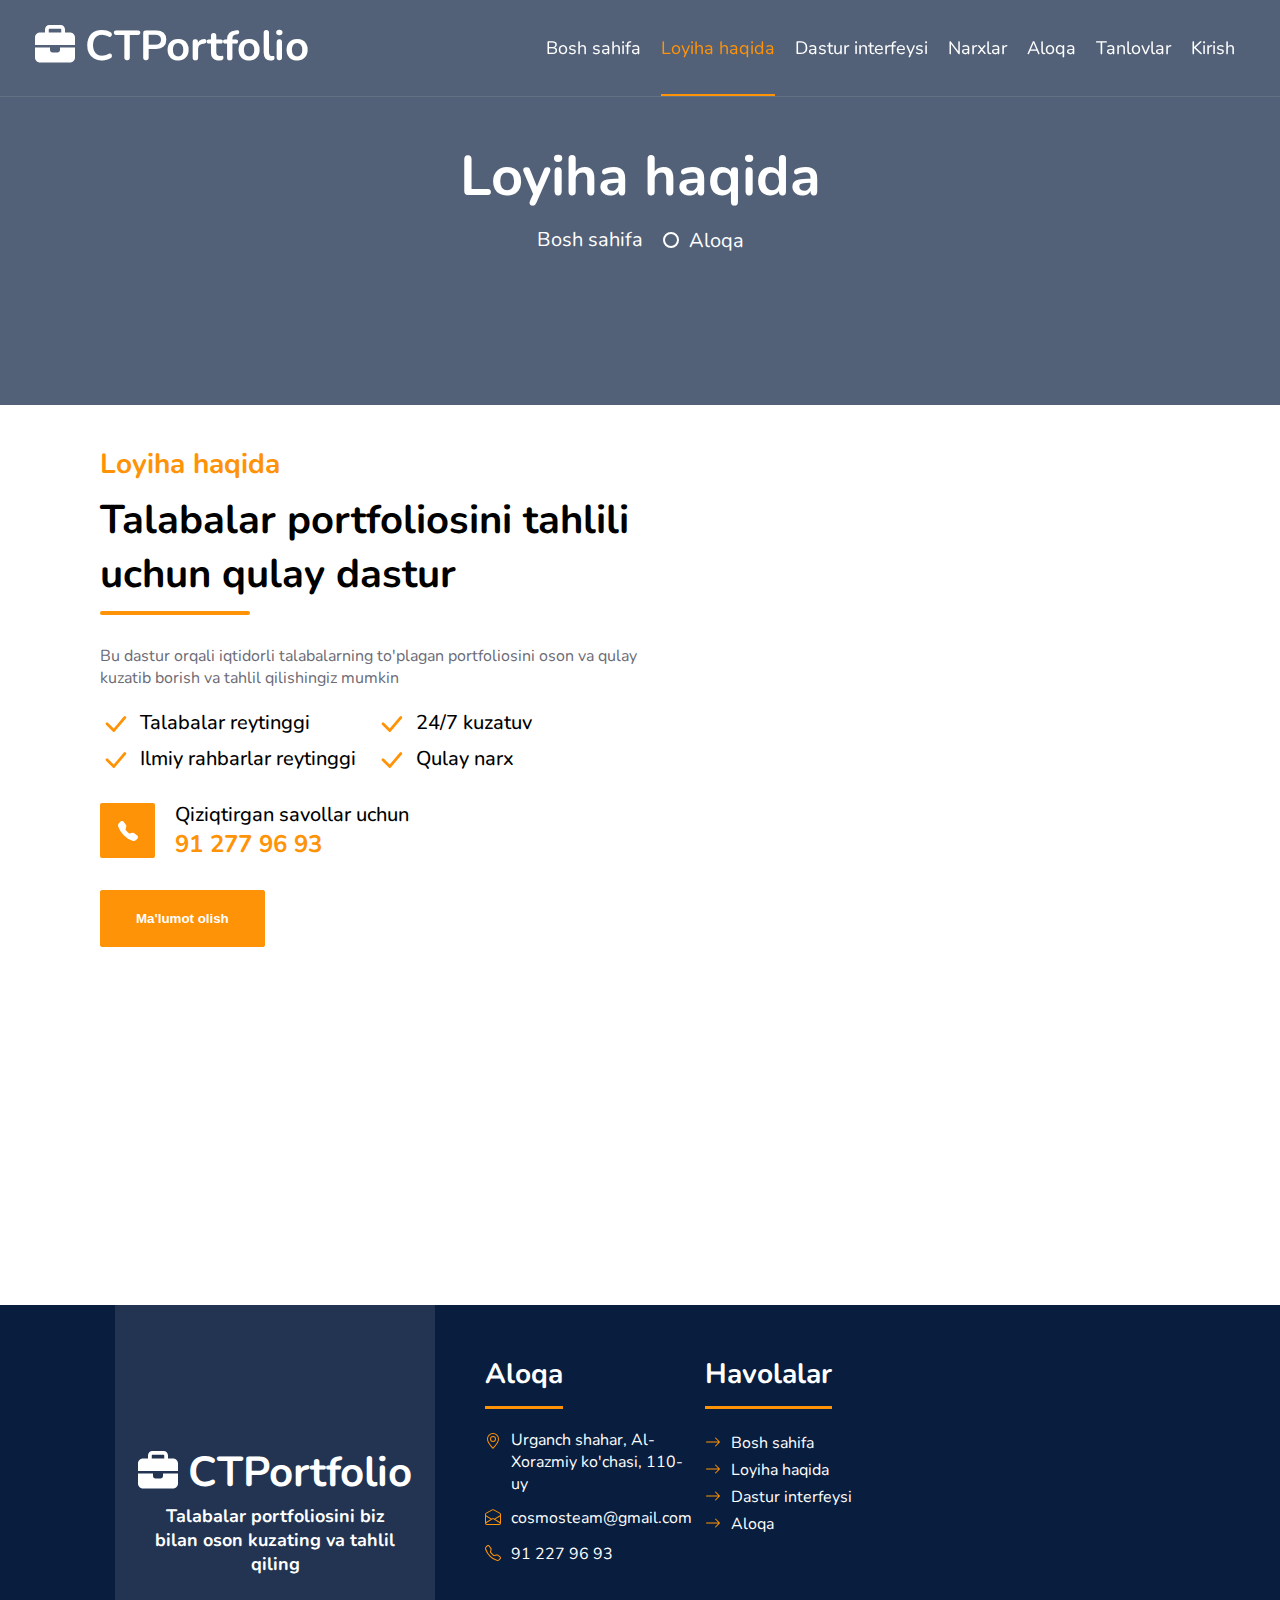
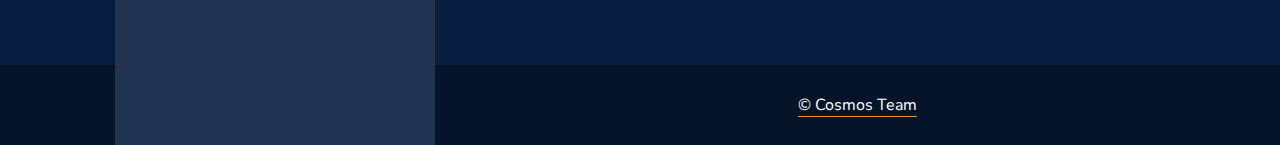
==== frontend/html/about_project.html @ 08cd515a "frontend ajratildi" ====
<!DOCTYPE html>
<html lang="en">
  <head>
    <meta charset="UTF-8" />
    <meta http-equiv="X-UA-Compatible" content="IE=edge" />
    <meta name="viewport" content="width=device-width, initial-scale=1.0" />
    <title>Loyiha haqida</title>
    <link rel="stylesheet" href="/css/base.css" />
    <link rel="stylesheet" href="/css/about_project.css" />
  </head>
  <body>
    <div class="container">
      <div class="bg-image">
        <section class="navbar-section">
          <div class="navbar-logo-div">
            <div class="logo">
              <svg
                xmlns="http://www.w3.org/2000/svg"
                viewBox="0 0 512 512"
                class="navbar-icon navbar-logo"
              >
                <!--! Font Awesome Pro 6.4.0 by @fontawesome - https://fontawesome.com License - https://fontawesome.com/license (Commercial License) Copyright 2023 Fonticons, Inc. -->
                <path
                  d="M184 48H328c4.4 0 8 3.6 8 8V96H176V56c0-4.4 3.6-8 8-8zm-56 8V96H64C28.7 96 0 124.7 0 160v96H192 320 512V160c0-35.3-28.7-64-64-64H384V56c0-30.9-25.1-56-56-56H184c-30.9 0-56 25.1-56 56zM512 288H320v32c0 17.7-14.3 32-32 32H224c-17.7 0-32-14.3-32-32V288H0V416c0 35.3 28.7 64 64 64H448c35.3 0 64-28.7 64-64V288z"
                />
              </svg>
            </div>
            <div class="logo-title-div">
              <a href="#">
                <h3 class="logo-title">CTPortfolio</h3>
              </a>
            </div>
          </div>
          <div class="navbar-menu">
            <ul>
              <li><a href="index.html">Bosh sahifa</a></li>
              <li class="active">
                <a href="about_project.html">Loyiha haqida</a>
              </li>
              <li><a href="program_interface.html">Dastur interfeysi</a></li>
              <li><a href="prices.html">Narxlar</a></li>
              <li><a href="contact.html">Aloqa</a></li>
              <li><a href="choices.html">Tanlovlar</a></li>
              <li><a href="login.html">Kirish</a></li>
            </ul>
          </div>
        </section>
        <section class="main-section1">
          <h3 class="main-title-big">Loyiha haqida</h3>
          <div class="main-title-little">
            <a href="index.html">Bosh sahifa</a>
            <a href="contact.html"
              ><div class="main-title-circle"></div>
              <p>Aloqa</p></a
            >
          </div>
        </section>
      </div>
    </div>
    <section class="main-section2">
      <div class="about-left">
        <p class="about-title-little color-title">Loyiha haqida</p>
        <h3 class="about-title-big">
          Talabalar portfoliosini tahlili uchun qulay dastur
        </h3>
        <div class="about-line"></div>
        <p class="about-title-little-little">
          Bu dastur orqali iqtidorli talabalarning to'plagan portfoliosini oson
          va qulay kuzatib borish va tahlil qilishingiz mumkin
        </p>
        <div class="about-title-div">
          <div class="about-title-div-left">
            <div class="about-title-div-line">
              <div class="about-icon">
                <svg
                  xmlns="http://www.w3.org/2000/svg"
                  width="16"
                  height="16"
                  fill="currentColor"
                  class="bi bi-check-lg"
                  viewBox="0 0 16 16"
                >
                  <path
                    d="M12.736 3.97a.733.733 0 0 1 1.047 0c.286.289.29.756.01 1.05L7.88 12.01a.733.733 0 0 1-1.065.02L3.217 8.384a.757.757 0 0 1 0-1.06.733.733 0 0 1 1.047 0l3.052 3.093 5.4-6.425a.247.247 0 0 1 .02-.022Z"
                  />
                </svg>
              </div>
              <p class="about-title-little">Talabalar reytinggi</p>
            </div>
            <div class="about-title-div-line">
              <div class="about-icon">
                <svg
                  xmlns="http://www.w3.org/2000/svg"
                  width="16"
                  height="16"
                  fill="currentColor"
                  class="bi bi-check-lg"
                  viewBox="0 0 16 16"
                >
                  <path
                    d="M12.736 3.97a.733.733 0 0 1 1.047 0c.286.289.29.756.01 1.05L7.88 12.01a.733.733 0 0 1-1.065.02L3.217 8.384a.757.757 0 0 1 0-1.06.733.733 0 0 1 1.047 0l3.052 3.093 5.4-6.425a.247.247 0 0 1 .02-.022Z"
                  />
                </svg>
              </div>
              <p class="about-title-little">Ilmiy rahbarlar reytinggi</p>
            </div>
          </div>
          <div class="about-title-div-right">
            <div class="about-title-div-line">
              <div class="about-icon">
                <svg
                  xmlns="http://www.w3.org/2000/svg"
                  width="16"
                  height="16"
                  fill="currentColor"
                  class="bi bi-check-lg"
                  viewBox="0 0 16 16"
                >
                  <path
                    d="M12.736 3.97a.733.733 0 0 1 1.047 0c.286.289.29.756.01 1.05L7.88 12.01a.733.733 0 0 1-1.065.02L3.217 8.384a.757.757 0 0 1 0-1.06.733.733 0 0 1 1.047 0l3.052 3.093 5.4-6.425a.247.247 0 0 1 .02-.022Z"
                  />
                </svg>
              </div>
              <p class="about-title-little">24/7 kuzatuv</p>
            </div>
            <div class="about-title-div-line">
              <div class="about-icon">
                <svg
                  xmlns="http://www.w3.org/2000/svg"
                  width="16"
                  height="16"
                  fill="currentColor"
                  class="bi bi-check-lg"
                  viewBox="0 0 16 16"
                >
                  <path
                    d="M12.736 3.97a.733.733 0 0 1 1.047 0c.286.289.29.756.01 1.05L7.88 12.01a.733.733 0 0 1-1.065.02L3.217 8.384a.757.757 0 0 1 0-1.06.733.733 0 0 1 1.047 0l3.052 3.093 5.4-6.425a.247.247 0 0 1 .02-.022Z"
                  />
                </svg>
              </div>
              <p class="about-title-little">Qulay narx</p>
            </div>
          </div>
        </div>
        <div class="about-contact">
          <div class="about-contact-icon">
            <svg
              xmlns="http://www.w3.org/2000/svg"
              width="16"
              height="16"
              fill="currentColor"
              class="bi bi-telephone-fill"
              viewBox="0 0 16 16"
            >
              <path
                fill-rule="evenodd"
                d="M1.885.511a1.745 1.745 0 0 1 2.61.163L6.29 2.98c.329.423.445.974.315 1.494l-.547 2.19a.678.678 0 0 0 .178.643l2.457 2.457a.678.678 0 0 0 .644.178l2.189-.547a1.745 1.745 0 0 1 1.494.315l2.306 1.794c.829.645.905 1.87.163 2.611l-1.034 1.034c-.74.74-1.846 1.065-2.877.702a18.634 18.634 0 0 1-7.01-4.42 18.634 18.634 0 0 1-4.42-7.009c-.362-1.03-.037-2.137.703-2.877L1.885.511z"
              />
            </svg>
          </div>
          <div class="about-contact-title">
            <p class="about-title-little">Qiziqtirgan savollar uchun</p>
            <p class="about-title-little phone-number">91 277 96 93</p>
          </div>
        </div>
        <a href="#"><button class="about-btn">Ma'lumot olish</button></a>
      </div>
      <div class="about-right">
        <div class="about-right-img"></div>
      </div>
    </section>
    <footer class="footer">
      <div class="footer-distance">
        <div class="footer-distance-bottom"></div>
      </div>
      <div class="footer-title">
        <div class="navbar-logo-div">
          <div class="logo">
            <svg
              xmlns="http://www.w3.org/2000/svg"
              viewBox="0 0 512 512"
              class="navbar-icon navbar-logo"
            >
              <!--! Font Awesome Pro 6.4.0 by @fontawesome - https://fontawesome.com License - https://fontawesome.com/license (Commercial License) Copyright 2023 Fonticons, Inc. -->
              <path
                d="M184 48H328c4.4 0 8 3.6 8 8V96H176V56c0-4.4 3.6-8 8-8zm-56 8V96H64C28.7 96 0 124.7 0 160v96H192 320 512V160c0-35.3-28.7-64-64-64H384V56c0-30.9-25.1-56-56-56H184c-30.9 0-56 25.1-56 56zM512 288H320v32c0 17.7-14.3 32-32 32H224c-17.7 0-32-14.3-32-32V288H0V416c0 35.3 28.7 64 64 64H448c35.3 0 64-28.7 64-64V288z"
              />
            </svg>
          </div>
          <div class="logo-title-div">
            <a href="#">
              <h3 class="logo-title">CTPortfolio</h3>
            </a>
          </div>
        </div>
        <div class="footer-title-div">
          <p class="footer-title-text text">
            Talabalar portfoliosini biz bilan oson kuzating va tahlil qiling
          </p>
        </div>
      </div>
      <div class="footer-contact">
        <div class="footer-distance-top">
          <div class="footer-contact-left">
            <h3 class="footer-big-text text">Aloqa</h3>
            <div class="footer-location">
              <div class="footer-location-div">
                <svg
                  xmlns="http://www.w3.org/2000/svg"
                  width="16"
                  height="16"
                  fill="currentColor"
                  class="bi bi-geo-alt footer-icon-blue"
                  viewBox="0 0 16 16"
                >
                  <path
                    d="M12.166 8.94c-.524 1.062-1.234 2.12-1.96 3.07A31.493 31.493 0 0 1 8 14.58a31.481 31.481 0 0 1-2.206-2.57c-.726-.95-1.436-2.008-1.96-3.07C3.304 7.867 3 6.862 3 6a5 5 0 0 1 10 0c0 .862-.305 1.867-.834 2.94zM8 16s6-5.686 6-10A6 6 0 0 0 2 6c0 4.314 6 10 6 10z"
                  />
                  <path
                    d="M8 8a2 2 0 1 1 0-4 2 2 0 0 1 0 4zm0 1a3 3 0 1 0 0-6 3 3 0 0 0 0 6z"
                  />
                </svg>
              </div>
              <p class="footer-contact-text text">
                Urganch shahar, Al-Xorazmiy ko'chasi, 110-uy
              </p>
            </div>
            <div class="footer-email">
              <div class="email-div">
                <svg
                  xmlns="http://www.w3.org/2000/svg"
                  width="16"
                  height="16"
                  fill="currentColor"
                  class="bi bi-envelope-open footer-icon-blue"
                  viewBox="0 0 16 16"
                >
                  <path
                    d="M8.47 1.318a1 1 0 0 0-.94 0l-6 3.2A1 1 0 0 0 1 5.4v.817l5.75 3.45L8 8.917l1.25.75L15 6.217V5.4a1 1 0 0 0-.53-.882l-6-3.2ZM15 7.383l-4.778 2.867L15 13.117V7.383Zm-.035 6.88L8 10.082l-6.965 4.18A1 1 0 0 0 2 15h12a1 1 0 0 0 .965-.738ZM1 13.116l4.778-2.867L1 7.383v5.734ZM7.059.435a2 2 0 0 1 1.882 0l6 3.2A2 2 0 0 1 16 5.4V14a2 2 0 0 1-2 2H2a2 2 0 0 1-2-2V5.4a2 2 0 0 1 1.059-1.765l6-3.2Z"
                  />
                </svg>
              </div>
              <p class="footer-contact-text text">cosmosteam@gmail.com</p>
            </div>
            <div class="footer-email">
              <div class="email-div">
                <svg
                  xmlns="http://www.w3.org/2000/svg"
                  width="16"
                  height="16"
                  fill="currentColor"
                  class="bi bi-telephone footer-icon-blue"
                  viewBox="0 0 16 16"
                >
                  <path
                    d="M3.654 1.328a.678.678 0 0 0-1.015-.063L1.605 2.3c-.483.484-.661 1.169-.45 1.77a17.568 17.568 0 0 0 4.168 6.608 17.569 17.569 0 0 0 6.608 4.168c.601.211 1.286.033 1.77-.45l1.034-1.034a.678.678 0 0 0-.063-1.015l-2.307-1.794a.678.678 0 0 0-.58-.122l-2.19.547a1.745 1.745 0 0 1-1.657-.459L5.482 8.062a1.745 1.745 0 0 1-.46-1.657l.548-2.19a.678.678 0 0 0-.122-.58L3.654 1.328zM1.884.511a1.745 1.745 0 0 1 2.612.163L6.29 2.98c.329.423.445.974.315 1.494l-.547 2.19a.678.678 0 0 0 .178.643l2.457 2.457a.678.678 0 0 0 .644.178l2.189-.547a1.745 1.745 0 0 1 1.494.315l2.306 1.794c.829.645.905 1.87.163 2.611l-1.034 1.034c-.74.74-1.846 1.065-2.877.702a18.634 18.634 0 0 1-7.01-4.42 18.634 18.634 0 0 1-4.42-7.009c-.362-1.03-.037-2.137.703-2.877L1.885.511z"
                  />
                </svg>
              </div>
              <p class="footer-contact-text text">91 227 96 93</p>
            </div>
          </div>
          <div class="footer-contact-right">
            <h3 class="footer-big-text text distance-text">Havolalar</h3>
            <div class="footer-contact-item">
              <a href="#">
                <div class="footer-icon-div">
                  <svg
                    xmlns="http://www.w3.org/2000/svg"
                    width="16"
                    height="16"
                    fill="currentColor"
                    class="bi bi-arrow-right footer-icon-blue"
                    viewBox="0 0 16 16"
                  >
                    <path
                      fill-rule="evenodd"
                      d="M1 8a.5.5 0 0 1 .5-.5h11.793l-3.147-3.146a.5.5 0 0 1 .708-.708l4 4a.5.5 0 0 1 0 .708l-4 4a.5.5 0 0 1-.708-.708L13.293 8.5H1.5A.5.5 0 0 1 1 8z"
                    />
                  </svg>
                </div>
                <p class="footer-contact-text text">Bosh sahifa</p>
              </a>
            </div>
            <div class="footer-contact-item">
              <a href="#">
                <div class="footer-icon-div">
                  <svg
                    xmlns="http://www.w3.org/2000/svg"
                    width="16"
                    height="16"
                    fill="currentColor"
                    class="bi bi-arrow-right footer-icon-blue"
                    viewBox="0 0 16 16"
                  >
                    <path
                      fill-rule="evenodd"
                      d="M1 8a.5.5 0 0 1 .5-.5h11.793l-3.147-3.146a.5.5 0 0 1 .708-.708l4 4a.5.5 0 0 1 0 .708l-4 4a.5.5 0 0 1-.708-.708L13.293 8.5H1.5A.5.5 0 0 1 1 8z"
                    />
                  </svg>
                </div>
                <p class="footer-contact-text text">Loyiha haqida</p>
              </a>
            </div>
            <div class="footer-contact-item">
              <a href="#">
                <div class="footer-icon-div">
                  <svg
                    xmlns="http://www.w3.org/2000/svg"
                    width="16"
                    height="16"
                    fill="currentColor"
                    class="bi bi-arrow-right footer-icon-blue"
                    viewBox="0 0 16 16"
                  >
                    <path
                      fill-rule="evenodd"
                      d="M1 8a.5.5 0 0 1 .5-.5h11.793l-3.147-3.146a.5.5 0 0 1 .708-.708l4 4a.5.5 0 0 1 0 .708l-4 4a.5.5 0 0 1-.708-.708L13.293 8.5H1.5A.5.5 0 0 1 1 8z"
                    />
                  </svg>
                </div>
                <p class="footer-contact-text text">Dastur interfeysi</p>
              </a>
            </div>
            <div class="footer-contact-item">
              <a href="#">
                <div class="footer-icon-div">
                  <svg
                    xmlns="http://www.w3.org/2000/svg"
                    width="16"
                    height="16"
                    fill="currentColor"
                    class="bi bi-arrow-right footer-icon-blue"
                    viewBox="0 0 16 16"
                  >
                    <path
                      fill-rule="evenodd"
                      d="M1 8a.5.5 0 0 1 .5-.5h11.793l-3.147-3.146a.5.5 0 0 1 .708-.708l4 4a.5.5 0 0 1 0 .708l-4 4a.5.5 0 0 1-.708-.708L13.293 8.5H1.5A.5.5 0 0 1 1 8z"
                    />
                  </svg>
                </div>
                <p class="footer-contact-text text">Aloqa</p>
              </a>
            </div>
          </div>
        </div>
        <div class="footer-distance-bottom">
          <a href="#">
            <p class="text">© Cosmos Team</p>
          </a>
        </div>
      </div>
    </footer>
  </body>
</html>
---- css/base.css ----
@import url(https://fonts.googleapis.com/css2?family=Nunito:wght@100;200;300;400;500;600;800;900&display=swap);

body {
  font-family: "Nunito", sans-serif;
}

* {
  margin: 0;
  padding: 0;
  box-sizing: border-box;
}

:root{
  --text-color: rgb(255, 147, 7);
}

body {
  min-height: 100vh;
}

::-webkit-scrollbar {
  width: 10px;
}

/* Track */
::-webkit-scrollbar-track {
  box-shadow: inset 0 0 5px grey;
  border-radius: 10px;
}

/* Handle */
::-webkit-scrollbar-thumb {
  background: rgba(9, 30, 62, 0.7);
  border-radius: 10px;
}

/* Handle on hover */
::-webkit-scrollbar-thumb:hover {
  background: rgba(9, 30, 62, 0.5);
}

.navbar-section {
  position: fixed;
  width: 100%;
  display: flex;
  align-items: center;
  justify-content: space-between;
  border-bottom: 1px solid rgba(256, 256, 256, 0.1);
  padding: 18px 35px;
}

.navbar-logo-div {
  display: flex;
  align-items: center;
}

.navbar-logo {
  width: 40px;
  height: 40px;
  fill: #fff;
}

.logo-title-div a {
  text-decoration: none;
}

.logo-title {
  color: #fff;
  font-size: 42px;
  padding-left: 10px;
  padding-bottom: 3px;
}

.navbar-menu ul {
  display: flex;
  align-items: center;
}

.navbar-menu ul li {
  list-style: none;
  padding: 10px;
  font-size: 18px;
}

.navbar-menu ul li a {
  color: #fff;
  padding-bottom: 34px;
  text-decoration: none;
  border-bottom: 2px solid transparent;
  transition: 0.5s;
}

.navbar-menu ul li.active a {
  color: var(--text-color);
  border-bottom: 2px solid var(--text-color);
}

.navbar-menu ul li a:hover {
  color: var(--text-color);
  border-bottom: 2px solid var(--text-color);
}

.main-section {
  padding-top: 94px;
}

.footer {
  display: flex;
  align-items: center;
  background-color: #091e3e;
  height: 440px;
  width: 100%;
}

.text {
  color: #fff;
}

.footer-big-text {
  display: inline-block;
  font-size: 28px;
  color: #fff;
  padding-bottom: 13px;
  border-bottom: 3px solid var(--text-color);
}

.footer-icon-blue {
  fill: var(--text-color);
}

.footer-distance {
  width: 9%;
  height: 440px;
  display: flex;
  flex-direction: column;
  justify-content: end;
}

.footer-distance-bottom {
  background: #061429;
  width: 100%;
  height: 80px;
}

.footer-title {
  display: flex;
  flex-direction: column;
  align-items: center;
  justify-content: center;
  height: 440px;
  width: 25%;
  padding: 30px 30px 60px 30px;
  background: rgba(256, 256, 256, 0.1);
}

.footer-title-div {
  text-align: center;
}

.footer-title-text{
  font-size: 18px;
  font-weight: 700;
}

.footer-contact {
  width: 66%;
  height: 440px;
  display: flex;
  flex-direction: column;
  justify-content: space-between;
}

.footer-distance-top {
  display: flex;
  align-items: start;
  padding: 40px;
}

.footer-contact-left {
  padding: 10px;
  width: 30%;
}

.footer-location {
  padding-top: 20px;
  display: flex;
  align-items: start;
}

.footer-location-div {
  padding-top: 4px;
  padding-right: 10px;
}

.footer-email {
  display: flex;
  align-items: center;
  padding-top: 10px;
}

.email-div {
  padding-top: 4px;
  padding-right: 10px;
}

.footer-distance-bottom {
  display: flex;
  align-items: center;
  justify-content: center;
}

.distance-text {
  margin-bottom: 20px;
  padding-top: 10px;
}

.footer-contact-item a {
  display: flex;
  align-items: center;
  text-decoration: none;
  transition: 0.5s;
}

.footer-contact-item a:hover {
  padding-left: 10px;
}

.footer-icon-div {
  padding-top: 5px;
  padding-right: 10px;
}

.footer-distance-bottom a {
  text-decoration: none;
  border-bottom: 1px solid var(--text-color);
}
---- css/about_project.css ----
:root{
  --text-color: rgb(255, 147, 7);
}

.container {
  background-image: url("/home_image.jpg");
  background-repeat: no-repeat;
  background-size: cover;
  min-height: 45vh;
}

.bg-image {
  background: rgba(9, 30, 62, 0.7);
  min-height: 45vh;
}

.main-section1 {
  padding-top: 98px;
}

.main-title-big {
  color: #fff;
  font-size: 56px;
  padding-top: 40px;
  text-align: center;
}

.main-title-little {
  display: flex;
  align-items: center;
  justify-content: center;
}

.main-title-little a {
  color: #fff;
  text-decoration: none;
  padding: 10px;
  font-size: 20px;
  display: flex;
  align-items: center;
  transition: 0.5s;
}

.main-title-little a:hover {
  color: var(--text-color);
}

.main-title-circle {
  transition: 0.5s;
  width: 16px;
  height: 16px;
  border-radius: 50%;
  border: 2px solid #fff;
}

.main-title-little a:hover .main-title-circle {
  border: 2px solid var(--text-color);
}

.main-title-little a p {
  padding-top: 2px;
  padding-left: 10px;
}

.main-section2 {
  min-height: 100vh;
  display: flex;
  align-items: start;
  padding: 40px 100px;
}

.about-left{
  width: 60%;
  padding-right: 50px;
}

.about-title-little{
  font-size: 20px;
  font-weight: 500;
}

.color-title{
  font-size: 28px;
  color: var(--text-color);
  padding-bottom: 10px;
  font-weight: 700;
}

.about-title-big{
  font-size: 40px;
}

.about-line{
  margin-top: 10px;
  width: 150px;
  height: 4px;
  border-radius: 10px;
  background: var(--text-color);
}

.about-title-little-little{
  color: #6B6A75;
  padding-top: 30px;
  padding-bottom: 20px;
  padding-right: 20px;
}

.about-title-div{
  display: flex;
  align-items: center;
}

.about-title-div-line{
  display: flex;
  align-items: start;
  padding-right: 20px;
}

.about-icon{
  padding-right: 10px;
}

.about-icon svg{
  width: 30px;
  height: 30px;
  fill: var(--text-color);
}

.about-contact{
  display: flex;
  align-items: center;
  padding-top: 20px;
}

.about-contact-icon{
  display: flex;
  align-items: center;
  justify-content: center;
  width: 55px;
  height: 55px;
  background: var(--text-color);
  border-radius: 2px;
  margin-right: 20px;
}

.about-contact-icon svg{
  fill: #fff;
  width: 20px;
  height: 20px;
}

.phone-number{
  color: var(--text-color);
  font-weight: 700;
  font-size: 24px;
}

.about-right{
  width: 40%;
  padding-left: 20px;
}

.about-right-img{
  width: 100%;
  height: 80vh;
  background: url('/aaaaaaaa.jpg');
  background-repeat: no-repeat;
  background-size: cover;
  background-position: center;
}

.about-btn{
  margin-top: 30px;
  padding: 20px 35px;
  font-weight: 700;
  color: #fff;
  border: 1px solid var(--text-color);
  background: var(--text-color);
  transition: 0.5s;
  border-radius: 2px;
  cursor: pointer;
}

.about-btn:hover{
  color: var(--text-color);
  background: #fff;
}
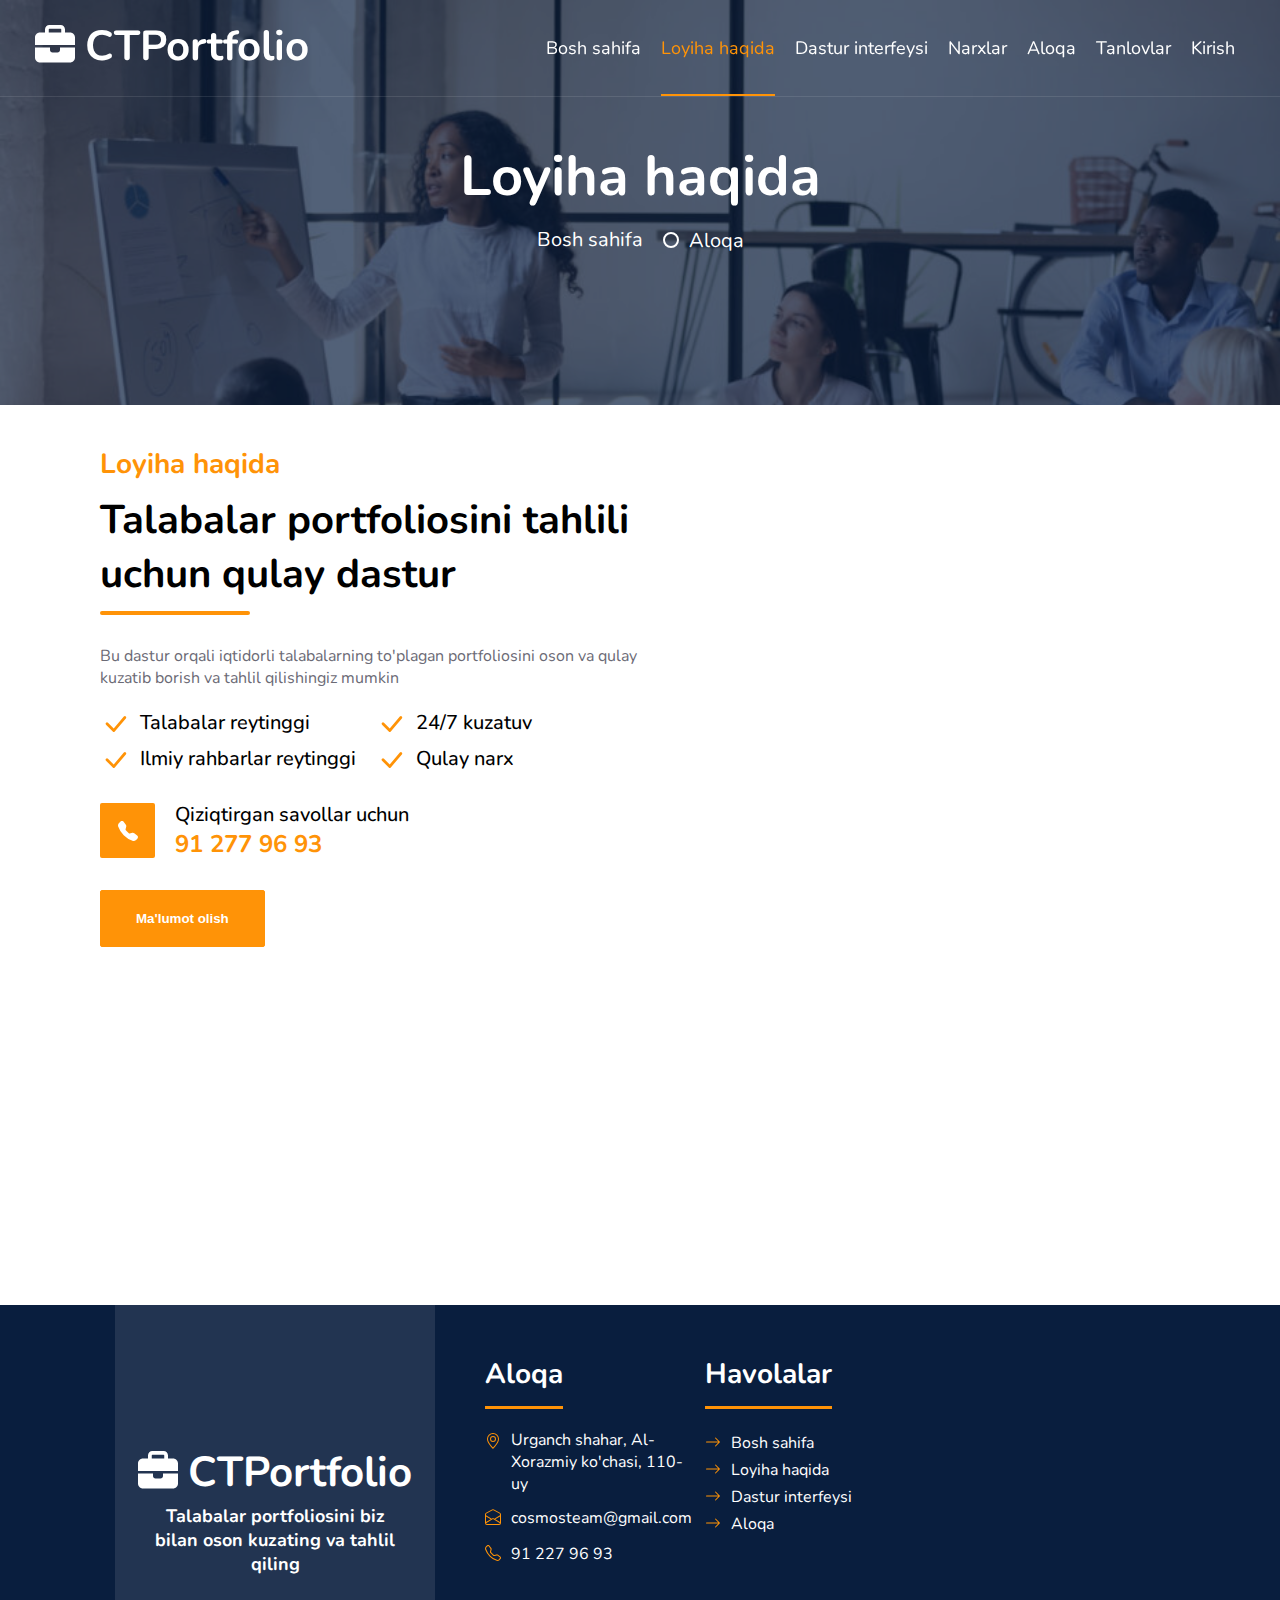
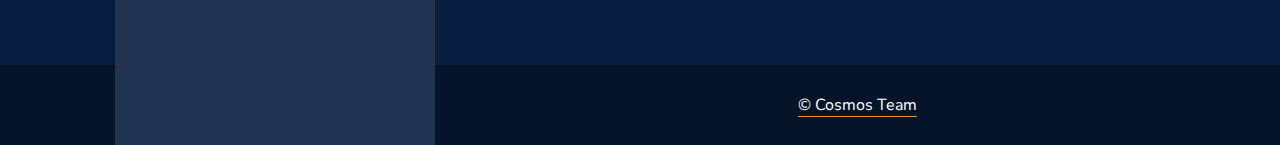
==== commit 49d02df6: "frontend aloqa sahifasigacha yasaldi" ====
--- a/frontend/html/about_project.html
+++ b/frontend/html/about_project.html
@@ -5,8 +5,8 @@
     <meta http-equiv="X-UA-Compatible" content="IE=edge" />
     <meta name="viewport" content="width=device-width, initial-scale=1.0" />
     <title>Loyiha haqida</title>
-    <link rel="stylesheet" href="/css/base.css" />
-    <link rel="stylesheet" href="/css/about_project.css" />
+    <link rel="stylesheet" href="../css/base.css" />
+    <link rel="stylesheet" href="../css/about_project.css" />
   </head>
   <body>
     <div class="container">
--- a/frontend/css/base.css
+++ b/frontend/css/base.css
@@ -0,0 +1,237 @@
+@import url(https://fonts.googleapis.com/css2?family=Nunito:wght@100;200;300;400;500;600;800;900&display=swap);
+
+body {
+  font-family: "Nunito", sans-serif;
+}
+
+* {
+  margin: 0;
+  padding: 0;
+  box-sizing: border-box;
+}
+
+:root{
+  --text-color: rgb(255, 147, 7);
+}
+
+body {
+  min-height: 100vh;
+}
+
+::-webkit-scrollbar {
+  width: 10px;
+}
+
+/* Track */
+::-webkit-scrollbar-track {
+  box-shadow: inset 0 0 5px grey;
+  border-radius: 10px;
+}
+
+/* Handle */
+::-webkit-scrollbar-thumb {
+  background: rgba(9, 30, 62, 0.7);
+  border-radius: 10px;
+}
+
+/* Handle on hover */
+::-webkit-scrollbar-thumb:hover {
+  background: rgba(9, 30, 62, 0.5);
+}
+
+.navbar-section {
+  position: fixed;
+  width: 100%;
+  display: flex;
+  align-items: center;
+  justify-content: space-between;
+  border-bottom: 1px solid rgba(256, 256, 256, 0.1);
+  padding: 18px 35px;
+}
+
+.navbar-logo-div {
+  display: flex;
+  align-items: center;
+}
+
+.navbar-logo {
+  width: 40px;
+  height: 40px;
+  fill: #fff;
+}
+
+.logo-title-div a {
+  text-decoration: none;
+}
+
+.logo-title {
+  color: #fff;
+  font-size: 42px;
+  padding-left: 10px;
+  padding-bottom: 3px;
+}
+
+.navbar-menu ul {
+  display: flex;
+  align-items: center;
+}
+
+.navbar-menu ul li {
+  list-style: none;
+  padding: 10px;
+  font-size: 18px;
+}
+
+.navbar-menu ul li a {
+  color: #fff;
+  padding-bottom: 34px;
+  text-decoration: none;
+  border-bottom: 2px solid transparent;
+  transition: 0.5s;
+}
+
+.navbar-menu ul li.active a {
+  color: var(--text-color);
+  border-bottom: 2px solid var(--text-color);
+}
+
+.navbar-menu ul li a:hover {
+  color: var(--text-color);
+  border-bottom: 2px solid var(--text-color);
+}
+
+.main-section {
+  padding-top: 94px;
+  min-height: 100vh;
+}
+
+.footer {
+  display: flex;
+  align-items: center;
+  background-color: #091e3e;
+  height: 440px;
+  width: 100%;
+}
+
+.text {
+  color: #fff;
+}
+
+.footer-big-text {
+  display: inline-block;
+  font-size: 28px;
+  color: #fff;
+  padding-bottom: 13px;
+  border-bottom: 3px solid var(--text-color);
+}
+
+.footer-icon-blue {
+  fill: var(--text-color);
+}
+
+.footer-distance {
+  width: 9%;
+  height: 440px;
+  display: flex;
+  flex-direction: column;
+  justify-content: end;
+}
+
+.footer-distance-bottom {
+  background: #061429;
+  width: 100%;
+  height: 80px;
+}
+
+.footer-title {
+  display: flex;
+  flex-direction: column;
+  align-items: center;
+  justify-content: center;
+  height: 440px;
+  width: 25%;
+  padding: 30px 30px 60px 30px;
+  background: rgba(256, 256, 256, 0.1);
+}
+
+.footer-title-div {
+  text-align: center;
+}
+
+.footer-title-text{
+  font-size: 18px;
+  font-weight: 700;
+}
+
+.footer-contact {
+  width: 66%;
+  height: 440px;
+  display: flex;
+  flex-direction: column;
+  justify-content: space-between;
+}
+
+.footer-distance-top {
+  display: flex;
+  align-items: start;
+  padding: 40px;
+}
+
+.footer-contact-left {
+  padding: 10px;
+  width: 30%;
+}
+
+.footer-location {
+  padding-top: 20px;
+  display: flex;
+  align-items: start;
+}
+
+.footer-location-div {
+  padding-top: 4px;
+  padding-right: 10px;
+}
+
+.footer-email {
+  display: flex;
+  align-items: center;
+  padding-top: 10px;
+}
+
+.email-div {
+  padding-top: 4px;
+  padding-right: 10px;
+}
+
+.footer-distance-bottom {
+  display: flex;
+  align-items: center;
+  justify-content: center;
+}
+
+.distance-text {
+  margin-bottom: 20px;
+  padding-top: 10px;
+}
+
+.footer-contact-item a {
+  display: flex;
+  align-items: center;
+  text-decoration: none;
+  transition: 0.5s;
+}
+
+.footer-contact-item a:hover {
+  padding-left: 10px;
+}
+
+.footer-icon-div {
+  padding-top: 5px;
+  padding-right: 10px;
+}
+
+.footer-distance-bottom a {
+  text-decoration: none;
+  border-bottom: 1px solid var(--text-color);
+}
--- a/frontend/css/about_project.css
+++ b/frontend/css/about_project.css
@@ -0,0 +1,187 @@
+:root{
+  --text-color: rgb(255, 147, 7);
+}
+
+.container {
+  background-image: url("/frontend/img/home_image.jpg");
+  background-repeat: no-repeat;
+  background-size: cover;
+  min-height: 45vh;
+}
+
+.bg-image {
+  background: rgba(9, 30, 62, 0.7);
+  min-height: 45vh;
+}
+
+.main-section1 {
+  padding-top: 98px;
+}
+
+.main-title-big {
+  color: #fff;
+  font-size: 56px;
+  padding-top: 40px;
+  text-align: center;
+}
+
+.main-title-little {
+  display: flex;
+  align-items: center;
+  justify-content: center;
+}
+
+.main-title-little a {
+  color: #fff;
+  text-decoration: none;
+  padding: 10px;
+  font-size: 20px;
+  display: flex;
+  align-items: center;
+  transition: 0.5s;
+}
+
+.main-title-little a:hover {
+  color: var(--text-color);
+}
+
+.main-title-circle {
+  transition: 0.5s;
+  width: 16px;
+  height: 16px;
+  border-radius: 50%;
+  border: 2px solid #fff;
+}
+
+.main-title-little a:hover .main-title-circle {
+  border: 2px solid var(--text-color);
+}
+
+.main-title-little a p {
+  padding-top: 2px;
+  padding-left: 10px;
+}
+
+.main-section2 {
+  min-height: 100vh;
+  display: flex;
+  align-items: start;
+  padding: 40px 100px;
+}
+
+.about-left{
+  width: 60%;
+  padding-right: 50px;
+}
+
+.about-title-little{
+  font-size: 20px;
+  font-weight: 500;
+}
+
+.color-title{
+  font-size: 28px;
+  color: var(--text-color);
+  padding-bottom: 10px;
+  font-weight: 700;
+}
+
+.about-title-big{
+  font-size: 40px;
+}
+
+.about-line{
+  margin-top: 10px;
+  width: 150px;
+  height: 4px;
+  border-radius: 10px;
+  background: var(--text-color);
+}
+
+.about-title-little-little{
+  color: #6B6A75;
+  padding-top: 30px;
+  padding-bottom: 20px;
+  padding-right: 20px;
+}
+
+.about-title-div{
+  display: flex;
+  align-items: center;
+}
+
+.about-title-div-line{
+  display: flex;
+  align-items: start;
+  padding-right: 20px;
+}
+
+.about-icon{
+  padding-right: 10px;
+}
+
+.about-icon svg{
+  width: 30px;
+  height: 30px;
+  fill: var(--text-color);
+}
+
+.about-contact{
+  display: flex;
+  align-items: center;
+  padding-top: 20px;
+}
+
+.about-contact-icon{
+  display: flex;
+  align-items: center;
+  justify-content: center;
+  width: 55px;
+  height: 55px;
+  background: var(--text-color);
+  border-radius: 2px;
+  margin-right: 20px;
+}
+
+.about-contact-icon svg{
+  fill: #fff;
+  width: 20px;
+  height: 20px;
+}
+
+.phone-number{
+  color: var(--text-color);
+  font-weight: 700;
+  font-size: 24px;
+}
+
+.about-right{
+  width: 40%;
+  padding-left: 20px;
+}
+
+.about-right-img{
+  width: 100%;
+  height: 80vh;
+  background: url('/aaaaaaaa.jpg');
+  background-repeat: no-repeat;
+  background-size: cover;
+  background-position: center;
+}
+
+.about-btn{
+  margin-top: 30px;
+  padding: 20px 35px;
+  font-weight: 700;
+  color: #fff;
+  border: 1px solid var(--text-color);
+  background: var(--text-color);
+  transition: 0.5s;
+  border-radius: 2px;
+  cursor: pointer;
+}
+
+.about-btn:hover{
+  color: var(--text-color);
+  background: #fff;
+}